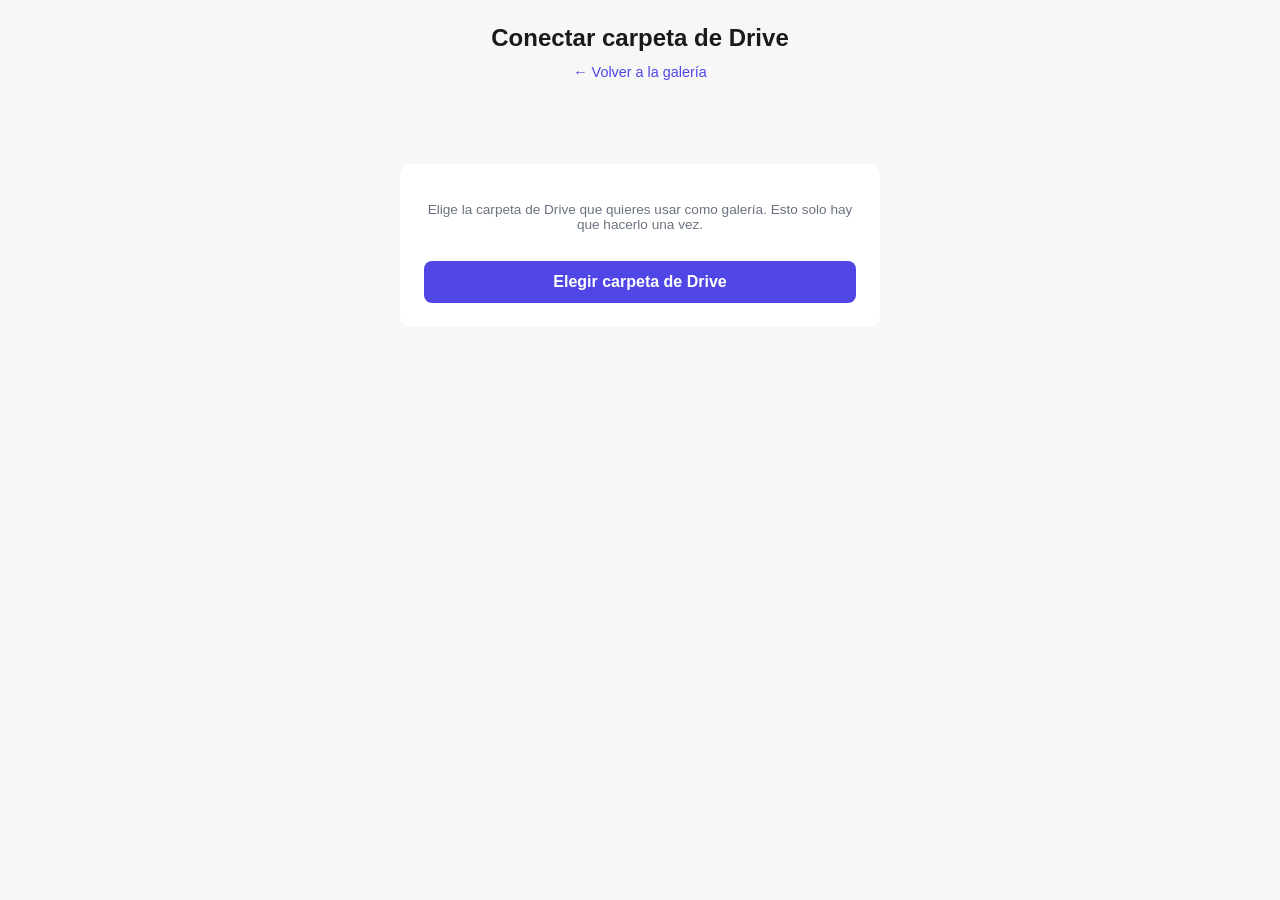
==== public/connect.html @ 110c0304 "Galería inteligente con etiquetas y sincronización a Google Drive Prototipo funcional: lee fotos de " ====
<!DOCTYPE html>
<html lang="es">
<head>
  <meta charset="UTF-8" />
  <meta name="viewport" content="width=device-width, initial-scale=1.0" />
  <title>Conectar Drive — Galería Inteligente</title>
  <link rel="stylesheet" href="style.css" />
</head>
<body>
  <header>
    <h1>Conectar carpeta de Drive</h1>
    <a class="nav-link" href="index.html">← Volver a la galería</a>
  </header>

  <div class="connect-box">
    <p id="status" class="muted">Elige la carpeta de Drive que quieres usar como galería. Esto solo hay que hacerlo una vez.</p>
    <button id="connect-btn">Elegir carpeta de Drive</button>
  </div>

  <script src="https://accounts.google.com/gsi/client"></script>
  <script src="https://apis.google.com/js/api.js"></script>
  <script src="connect.js"></script>
</body>
</html>
---- public/style.css ----
:root {
  color-scheme: light dark;
  --bg: #f7f7f8;
  --card: #ffffff;
  --text: #1a1a1a;
  --muted: #6b7280;
  --accent: #4f46e5;
  --chip-bg: #eef2ff;
  --chip-text: #4338ca;
}

@media (prefers-color-scheme: dark) {
  :root {
    --bg: #111114;
    --card: #1c1c22;
    --text: #f1f1f3;
    --muted: #9ca3af;
    --accent: #818cf8;
    --chip-bg: #2a2a5c;
    --chip-text: #c7d2fe;
  }
}

* { box-sizing: border-box; }

body {
  margin: 0;
  background: var(--bg);
  color: var(--text);
  font-family: -apple-system, BlinkMacSystemFont, "Segoe UI", sans-serif;
}

header {
  padding: 24px;
  display: flex;
  flex-direction: column;
  gap: 12px;
  align-items: center;
}

h1 {
  margin: 0;
  font-size: 1.5rem;
}

.nav-link {
  color: var(--accent);
  text-decoration: none;
  font-size: 0.9rem;
}

.nav-link:hover {
  text-decoration: underline;
}

#search {
  width: min(480px, 90vw);
  padding: 10px 16px;
  border-radius: 999px;
  border: 1px solid #d1d5db;
  background: var(--card);
  color: var(--text);
  font-size: 1rem;
}

.tag-manager {
  display: flex;
  flex-direction: column;
  align-items: center;
  gap: 10px;
  padding: 0 24px 16px;
}

#new-tag-form {
  display: flex;
  gap: 8px;
}

#new-tag-input {
  padding: 8px 14px;
  border-radius: 999px;
  border: 1px solid #d1d5db;
  background: var(--card);
  color: var(--text);
}

#new-tag-form button {
  padding: 8px 14px;
  border-radius: 999px;
  border: none;
  background: var(--accent);
  color: white;
  cursor: pointer;
}

.tag-manager-list {
  display: flex;
  flex-wrap: wrap;
  gap: 6px;
  justify-content: center;
}

.muted {
  color: var(--muted);
  font-size: 0.85rem;
}

.muted.small {
  font-size: 0.78rem;
  margin: 0;
}

.add-tag select {
  flex: 1;
  min-width: 0;
  padding: 6px 8px;
  border-radius: 8px;
  border: 1px solid #d1d5db;
  background: var(--bg);
  color: var(--text);
  font-size: 0.85rem;
}

.tag-cloud {
  display: flex;
  flex-wrap: wrap;
  gap: 8px;
  justify-content: center;
  padding: 0 24px 16px;
}

.tag-pill {
  padding: 4px 12px;
  border-radius: 999px;
  background: var(--chip-bg);
  color: var(--chip-text);
  font-size: 0.85rem;
  cursor: pointer;
  border: 1px solid transparent;
}

.tag-pill.active {
  border-color: var(--accent);
  font-weight: 600;
}

.gallery {
  display: grid;
  grid-template-columns: repeat(auto-fill, minmax(220px, 1fr));
  gap: 20px;
  padding: 0 24px 40px;
  max-width: 1200px;
  margin: 0 auto;
}

.card {
  background: var(--card);
  border-radius: 12px;
  overflow: hidden;
  box-shadow: 0 1px 3px rgba(0,0,0,0.1);
  display: flex;
  flex-direction: column;
}

.card img {
  width: 100%;
  aspect-ratio: 4 / 3;
  object-fit: cover;
  display: block;
}

.card-body {
  padding: 12px;
  display: flex;
  flex-direction: column;
  gap: 8px;
}

.tags {
  display: flex;
  flex-wrap: wrap;
  gap: 6px;
}

.tag {
  display: flex;
  align-items: center;
  gap: 4px;
  padding: 3px 8px;
  border-radius: 999px;
  background: var(--chip-bg);
  color: var(--chip-text);
  font-size: 0.75rem;
}

.tag button {
  background: none;
  border: none;
  color: inherit;
  cursor: pointer;
  font-size: 0.85rem;
  line-height: 1;
  padding: 0;
}

.add-tag {
  display: flex;
  gap: 6px;
}

.add-tag input {
  flex: 1;
  min-width: 0;
  padding: 6px 10px;
  border-radius: 8px;
  border: 1px solid #d1d5db;
  background: var(--bg);
  color: var(--text);
  font-size: 0.85rem;
}

.add-tag button {
  padding: 6px 10px;
  border-radius: 8px;
  border: none;
  background: var(--accent);
  color: white;
  cursor: pointer;
  font-size: 0.85rem;
}

.connect-box {
  max-width: 480px;
  margin: 60px auto;
  padding: 24px;
  border-radius: 12px;
  background: var(--card);
  text-align: center;
  display: flex;
  flex-direction: column;
  gap: 16px;
}

#connect-btn {
  padding: 12px 20px;
  border-radius: 8px;
  border: none;
  background: var(--accent);
  color: white;
  font-weight: 600;
  cursor: pointer;
  font-size: 1rem;
}

.share-btn {
  padding: 8px 12px;
  border-radius: 8px;
  border: none;
  background: #25d366;
  color: white;
  font-weight: 600;
  cursor: pointer;
  font-size: 0.85rem;
}

.share-btn:hover {
  filter: brightness(1.05);
}

.empty {
  text-align: center;
  color: var(--muted);
  padding: 40px;
}
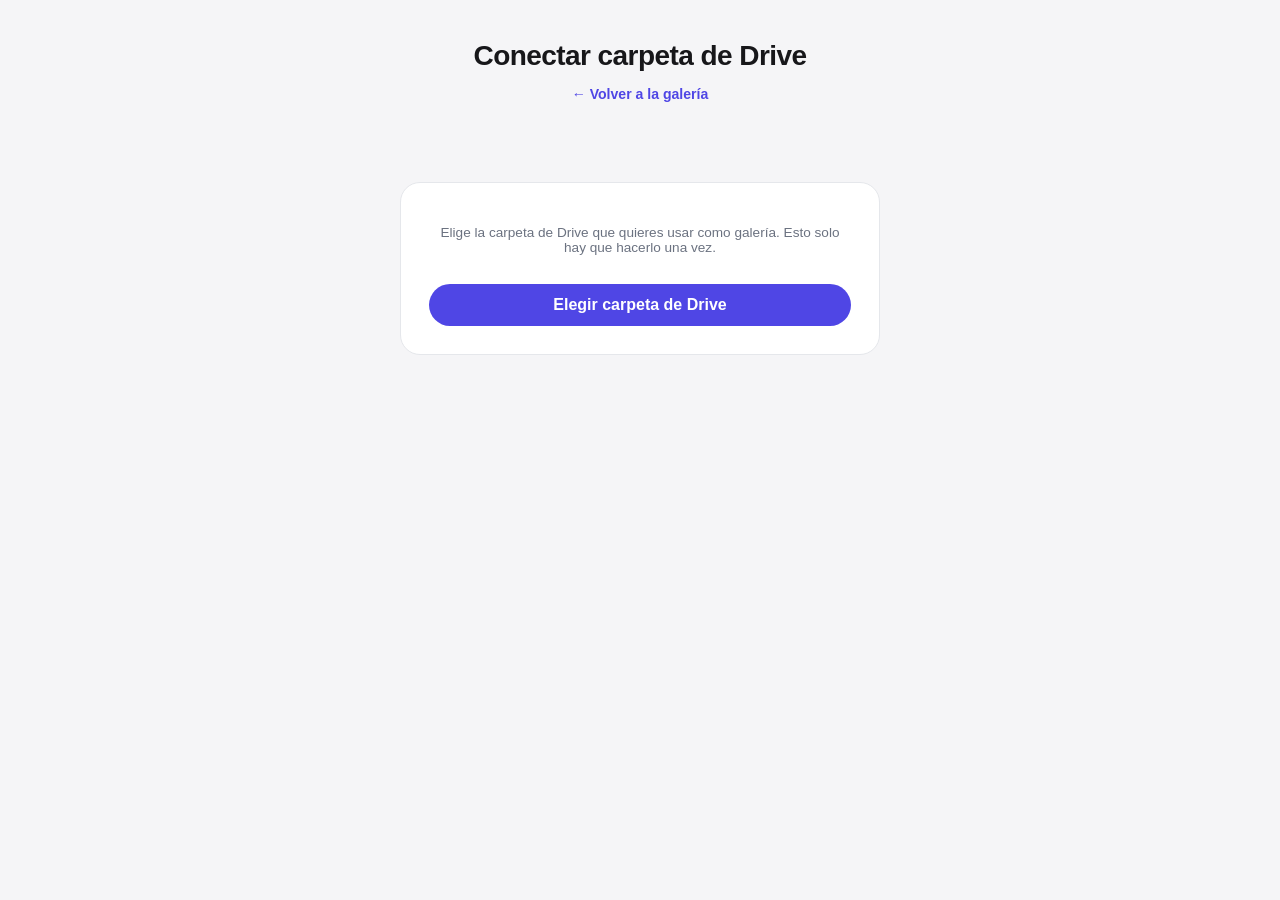
==== commit fa62ba24: "Volver a drive.readonly + drive.metadata para lectura confiable drive.file solo perdió acceso a foto" ====
--- a/public/connect.html
+++ b/public/connect.html
@@ -19,6 +19,6 @@
 
   <script src="https://accounts.google.com/gsi/client"></script>
   <script src="https://apis.google.com/js/api.js"></script>
-  <script src="connect.js"></script>
+  <script src="connect.js?v=2"></script>
 </body>
 </html>
--- a/public/style.css
+++ b/public/style.css
@@ -1,23 +1,23 @@
 :root {
   color-scheme: light dark;
-  --bg: #f7f7f8;
+  --bg: #f5f5f7;
   --card: #ffffff;
-  --text: #1a1a1a;
+  --text: #17171a;
   --muted: #6b7280;
   --accent: #4f46e5;
-  --chip-bg: #eef2ff;
-  --chip-text: #4338ca;
+  --accent-soft: #eef2ff;
+  --border: #e5e7eb;
 }
 
 @media (prefers-color-scheme: dark) {
   :root {
-    --bg: #111114;
-    --card: #1c1c22;
-    --text: #f1f1f3;
-    --muted: #9ca3af;
+    --bg: #0d0d10;
+    --card: #1a1a1f;
+    --text: #f2f2f4;
+    --muted: #9a9aa5;
     --accent: #818cf8;
-    --chip-bg: #2a2a5c;
-    --chip-text: #c7d2fe;
+    --accent-soft: #23234a;
+    --border: #2c2c34;
   }
 }
 
@@ -27,48 +27,103 @@
   margin: 0;
   background: var(--bg);
   color: var(--text);
-  font-family: -apple-system, BlinkMacSystemFont, "Segoe UI", sans-serif;
+  font-family: -apple-system, BlinkMacSystemFont, "Segoe UI", Roboto, sans-serif;
+  -webkit-font-smoothing: antialiased;
 }
 
 header {
-  padding: 24px;
+  padding: 40px 24px 20px;
   display: flex;
   flex-direction: column;
-  gap: 12px;
+  gap: 14px;
   align-items: center;
 }
 
 h1 {
   margin: 0;
-  font-size: 1.5rem;
+  font-size: 1.75rem;
+  font-weight: 800;
+  letter-spacing: -0.02em;
+}
+
+.info-icon {
+  position: fixed;
+  top: 16px;
+  right: 16px;
+  width: 26px;
+  height: 26px;
+  border-radius: 50%;
+  border: 1px solid var(--border);
+  background: var(--card);
+  color: var(--muted);
+  display: flex;
+  align-items: center;
+  justify-content: center;
+  font-size: 0.8rem;
+  font-style: italic;
+  font-weight: bold;
+  text-decoration: none;
+  font-family: Georgia, serif;
+  opacity: 0.7;
+  z-index: 10;
+  transition: opacity 0.15s, border-color 0.15s, color 0.15s;
+}
+
+.info-icon:hover {
+  opacity: 1;
+  border-color: var(--accent);
+  color: var(--accent);
 }
 
 .nav-link {
   color: var(--accent);
   text-decoration: none;
-  font-size: 0.9rem;
+  font-size: 0.88rem;
+  font-weight: 600;
+  transition: opacity 0.15s;
 }
 
 .nav-link:hover {
-  text-decoration: underline;
+  opacity: 0.75;
+}
+
+.search-wrap {
+  position: relative;
+  width: min(480px, 90vw);
+}
+
+.search-icon {
+  position: absolute;
+  left: 16px;
+  top: 50%;
+  transform: translateY(-50%);
+  color: var(--muted);
+  pointer-events: none;
 }
 
 #search {
-  width: min(480px, 90vw);
-  padding: 10px 16px;
-  border-radius: 999px;
-  border: 1px solid #d1d5db;
+  width: 100%;
+  padding: 12px 16px 12px 44px;
+  border-radius: 999px;
+  border: 1px solid var(--border);
   background: var(--card);
   color: var(--text);
   font-size: 1rem;
+  transition: border-color 0.15s, box-shadow 0.15s;
+}
+
+#search:focus {
+  outline: none;
+  border-color: var(--accent);
+  box-shadow: 0 0 0 3px var(--accent-soft);
 }
 
 .tag-manager {
   display: flex;
   flex-direction: column;
   align-items: center;
-  gap: 10px;
-  padding: 0 24px 16px;
+  gap: 12px;
+  padding: 8px 24px 20px;
 }
 
 #new-tag-form {
@@ -77,27 +132,86 @@
 }
 
 #new-tag-input {
-  padding: 8px 14px;
-  border-radius: 999px;
-  border: 1px solid #d1d5db;
+  padding: 10px 16px;
+  border-radius: 999px;
+  border: 1px solid var(--border);
   background: var(--card);
   color: var(--text);
+  font-size: 0.95rem;
+}
+
+#new-tag-input:focus {
+  outline: none;
+  border-color: var(--accent);
+  box-shadow: 0 0 0 3px var(--accent-soft);
 }
 
 #new-tag-form button {
-  padding: 8px 14px;
+  padding: 10px 18px;
   border-radius: 999px;
   border: none;
   background: var(--accent);
   color: white;
   cursor: pointer;
+  font-weight: 600;
+  font-size: 0.9rem;
+  transition: filter 0.15s, transform 0.1s;
+}
+
+#new-tag-form button:hover {
+  filter: brightness(1.08);
+}
+
+#new-tag-form button:active {
+  transform: scale(0.97);
 }
 
 .tag-manager-list {
   display: flex;
   flex-wrap: wrap;
+  gap: 8px;
+  justify-content: center;
+}
+
+.tag-row {
+  display: flex;
+  align-items: center;
   gap: 6px;
-  justify-content: center;
+  padding: 5px 5px 5px 14px;
+  border-radius: 999px;
+  color: white;
+  box-shadow: 0 1px 3px rgba(0, 0, 0, 0.15);
+}
+
+.tag-row .tag-name {
+  font-size: 0.88rem;
+  font-weight: 600;
+}
+
+.tag-row input[type="color"] {
+  width: 22px;
+  height: 22px;
+  padding: 0;
+  border: none;
+  border-radius: 50%;
+  background: none;
+  cursor: pointer;
+}
+
+.tag-row button {
+  background: rgba(0, 0, 0, 0.25);
+  border: none;
+  color: white;
+  border-radius: 50%;
+  width: 20px;
+  height: 20px;
+  cursor: pointer;
+  font-size: 0.72rem;
+  transition: background 0.15s;
+}
+
+.tag-row button:hover {
+  background: rgba(0, 0, 0, 0.45);
 }
 
 .muted {
@@ -110,15 +224,20 @@
   margin: 0;
 }
 
+.add-tag {
+  display: flex;
+  gap: 6px;
+}
+
 .add-tag select {
   flex: 1;
   min-width: 0;
-  padding: 6px 8px;
+  padding: 8px 10px;
   border-radius: 8px;
-  border: 1px solid #d1d5db;
+  border: 1px solid var(--border);
   background: var(--bg);
   color: var(--text);
-  font-size: 0.85rem;
+  font-size: 0.9rem;
 }
 
 .tag-cloud {
@@ -126,71 +245,110 @@
   flex-wrap: wrap;
   gap: 8px;
   justify-content: center;
-  padding: 0 24px 16px;
+  padding: 4px 24px 24px;
 }
 
 .tag-pill {
-  padding: 4px 12px;
-  border-radius: 999px;
-  background: var(--chip-bg);
-  color: var(--chip-text);
+  padding: 6px 14px;
+  border-radius: 999px;
+  color: white;
   font-size: 0.85rem;
-  cursor: pointer;
-  border: 1px solid transparent;
+  font-weight: 600;
+  cursor: pointer;
+  border: 2px solid transparent;
+  transition: transform 0.1s, filter 0.15s;
+}
+
+.tag-pill:hover {
+  filter: brightness(1.1);
+}
+
+.tag-pill:active {
+  transform: scale(0.96);
 }
 
 .tag-pill.active {
-  border-color: var(--accent);
-  font-weight: 600;
+  border-color: var(--text);
 }
 
 .gallery {
   display: grid;
   grid-template-columns: repeat(auto-fill, minmax(220px, 1fr));
-  gap: 20px;
-  padding: 0 24px 40px;
+  gap: 22px;
+  padding: 0 24px 60px;
   max-width: 1200px;
   margin: 0 auto;
 }
 
+.loading {
+  grid-column: 1 / -1;
+  text-align: center;
+  color: var(--muted);
+  padding: 60px 0;
+}
+
 .card {
   background: var(--card);
-  border-radius: 12px;
+  border: 1px solid var(--border);
+  border-radius: 24px;
   overflow: hidden;
-  box-shadow: 0 1px 3px rgba(0,0,0,0.1);
+  box-shadow: 0 1px 2px rgba(0, 0, 0, 0.06);
   display: flex;
   flex-direction: column;
+  transition: transform 0.18s ease, box-shadow 0.18s ease;
+}
+
+.card:hover {
+  transform: translateY(-3px);
+  box-shadow: 0 10px 24px rgba(0, 0, 0, 0.16);
 }
 
 .card img {
   width: 100%;
-  aspect-ratio: 4 / 3;
+  aspect-ratio: 1 / 1;
   object-fit: cover;
   display: block;
+  cursor: pointer;
+  background: var(--accent-soft);
+  transition: filter 0.15s;
+}
+
+.card img:hover {
+  filter: brightness(0.94);
+}
+
+.photo-name {
+  margin: 14px 16px 8px;
+  font-weight: 700;
+  font-size: 0.92rem;
+  white-space: nowrap;
+  overflow: hidden;
+  text-overflow: ellipsis;
 }
 
 .card-body {
-  padding: 12px;
+  padding: 0 16px 16px;
   display: flex;
   flex-direction: column;
-  gap: 8px;
+  gap: 10px;
 }
 
 .tags {
   display: flex;
   flex-wrap: wrap;
   gap: 6px;
+  min-height: 24px;
 }
 
 .tag {
   display: flex;
   align-items: center;
   gap: 4px;
-  padding: 3px 8px;
-  border-radius: 999px;
-  background: var(--chip-bg);
-  color: var(--chip-text);
-  font-size: 0.75rem;
+  padding: 4px 10px;
+  border-radius: 999px;
+  color: white;
+  font-size: 0.72rem;
+  font-weight: 600;
 }
 
 .tag button {
@@ -201,40 +359,20 @@
   font-size: 0.85rem;
   line-height: 1;
   padding: 0;
-}
-
-.add-tag {
-  display: flex;
-  gap: 6px;
-}
-
-.add-tag input {
-  flex: 1;
-  min-width: 0;
-  padding: 6px 10px;
-  border-radius: 8px;
-  border: 1px solid #d1d5db;
-  background: var(--bg);
-  color: var(--text);
-  font-size: 0.85rem;
-}
-
-.add-tag button {
-  padding: 6px 10px;
-  border-radius: 8px;
-  border: none;
-  background: var(--accent);
-  color: white;
-  cursor: pointer;
-  font-size: 0.85rem;
+  opacity: 0.85;
+}
+
+.tag button:hover {
+  opacity: 1;
 }
 
 .connect-box {
   max-width: 480px;
   margin: 60px auto;
-  padding: 24px;
-  border-radius: 12px;
+  padding: 28px;
+  border-radius: 20px;
   background: var(--card);
+  border: 1px solid var(--border);
   text-align: center;
   display: flex;
   flex-direction: column;
@@ -243,32 +381,143 @@
 
 #connect-btn {
   padding: 12px 20px;
-  border-radius: 8px;
+  border-radius: 999px;
   border: none;
   background: var(--accent);
   color: white;
-  font-weight: 600;
+  font-weight: 700;
   cursor: pointer;
   font-size: 1rem;
+  transition: filter 0.15s;
+}
+
+#connect-btn:hover {
+  filter: brightness(1.08);
 }
 
 .share-btn {
-  padding: 8px 12px;
-  border-radius: 8px;
+  padding: 10px 12px;
+  border-radius: 999px;
   border: none;
   background: #25d366;
   color: white;
-  font-weight: 600;
+  font-weight: 700;
   cursor: pointer;
   font-size: 0.85rem;
+  transition: filter 0.15s, transform 0.1s;
 }
 
 .share-btn:hover {
-  filter: brightness(1.05);
+  filter: brightness(1.06);
+}
+
+.share-btn:active {
+  transform: scale(0.97);
+}
+
+.modal-overlay {
+  position: fixed;
+  inset: 0;
+  background: rgba(10, 10, 12, 0.65);
+  backdrop-filter: blur(4px);
+  align-items: center;
+  justify-content: center;
+  z-index: 100;
+  padding: 20px;
+  animation: fade-in 0.15s ease;
+}
+
+.modal-overlay:not([hidden]) {
+  display: flex;
+}
+
+@keyframes fade-in {
+  from { opacity: 0; }
+  to { opacity: 1; }
+}
+
+@keyframes pop-in {
+  from { opacity: 0; transform: scale(0.96) translateY(6px); }
+  to { opacity: 1; transform: scale(1) translateY(0); }
+}
+
+.modal {
+  background: var(--card);
+  border-radius: 20px;
+  max-width: 480px;
+  width: 100%;
+  max-height: 90vh;
+  overflow-y: auto;
+  padding: 20px;
+  position: relative;
+  display: flex;
+  flex-direction: column;
+  gap: 14px;
+  animation: pop-in 0.18s ease;
+}
+
+.modal-close {
+  position: absolute;
+  top: 14px;
+  right: 14px;
+  background: rgba(0, 0, 0, 0.45);
+  color: white;
+  border: none;
+  border-radius: 50%;
+  width: 30px;
+  height: 30px;
+  cursor: pointer;
+  font-size: 0.9rem;
+  z-index: 1;
+  transition: background 0.15s;
+}
+
+.modal-close:hover {
+  background: rgba(0, 0, 0, 0.65);
+}
+
+.modal img {
+  width: 100%;
+  border-radius: 12px;
+  max-height: 50vh;
+  object-fit: contain;
+  background: var(--bg);
+}
+
+#modal-name-input {
+  padding: 10px 14px;
+  border-radius: 10px;
+  border: 1px solid var(--border);
+  background: var(--bg);
+  color: var(--text);
+  font-size: 1.05rem;
+  font-weight: 700;
+  transition: border-color 0.15s, box-shadow 0.15s;
+}
+
+#modal-name-input:focus {
+  outline: none;
+  border-color: var(--accent);
+  box-shadow: 0 0 0 3px var(--accent-soft);
+}
+
+#modal-tags:empty::after {
+  content: "Sin etiquetas todavía.";
+  color: var(--muted);
+  font-size: 0.85rem;
+}
+
+.watermark {
+  text-align: center;
+  color: var(--muted);
+  font-size: 0.78rem;
+  padding: 8px 0 28px;
+  opacity: 0.6;
 }
 
 .empty {
+  grid-column: 1 / -1;
   text-align: center;
   color: var(--muted);
-  padding: 40px;
-}
+  padding: 60px 20px;
+}
